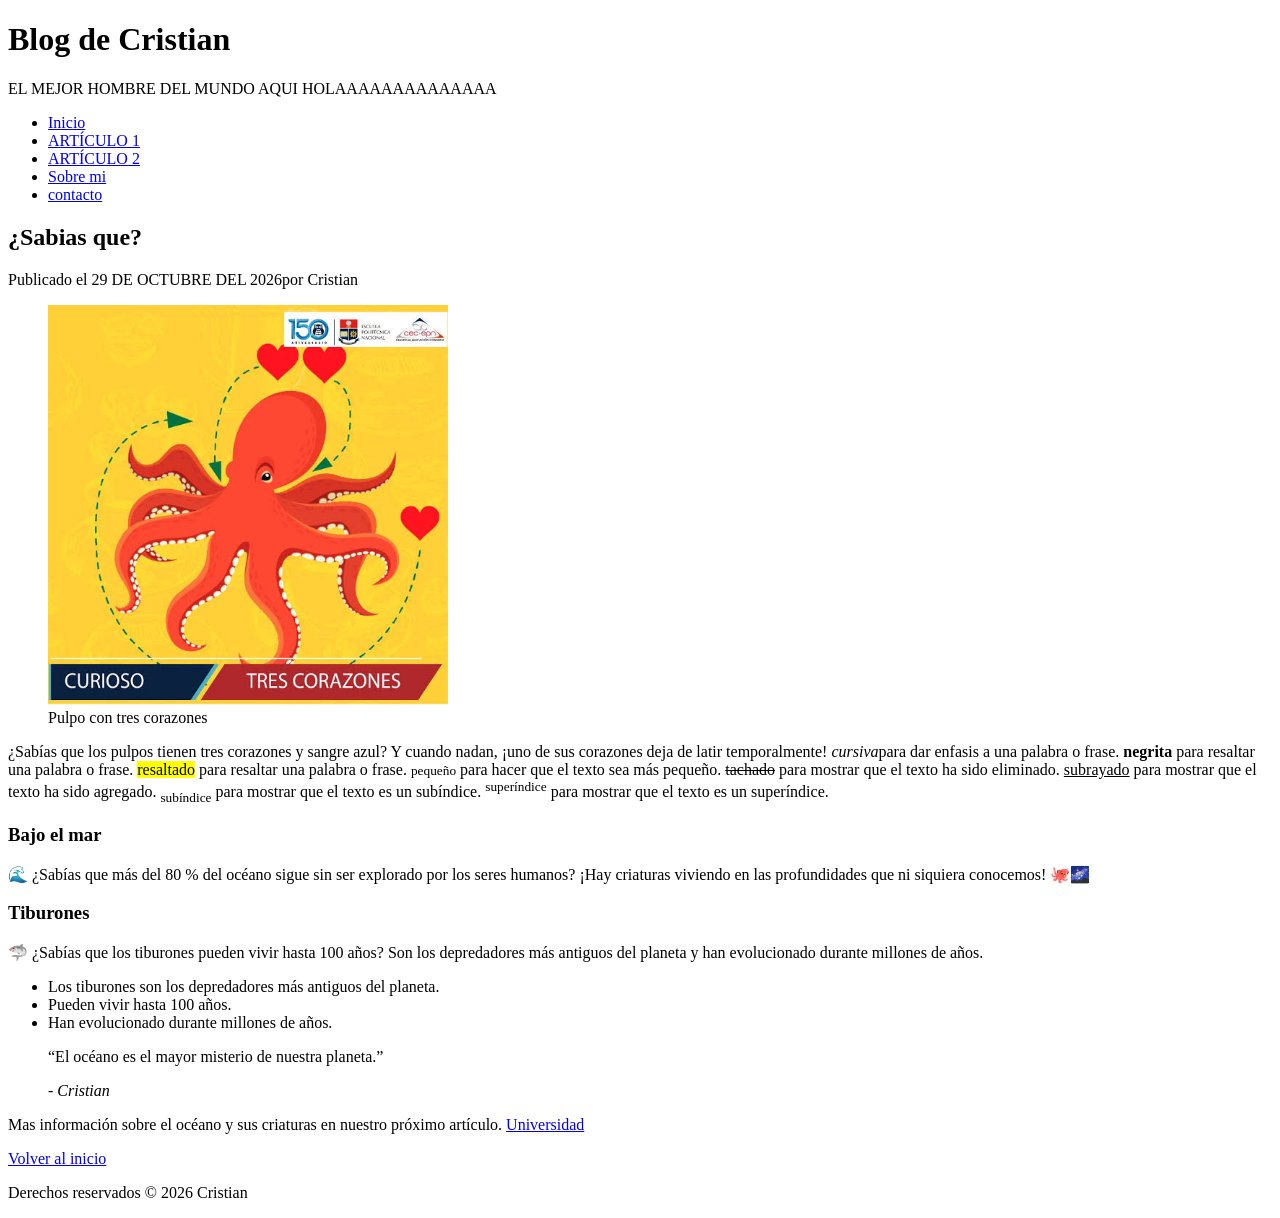
==== articulo-1.html @ b16bb5ea "Agregado las paginas y creado el articulo 1" ====
<!DOCTYPE html>
<html lang="es">

<head>
    <meta charset="UTF-8">
    <meta name="description" content="blog personal de cristian sobre desarrollo web">
    <meta name="viewport" content="width=device-width, initial-scale=1.0">
    <title>ARTÍCULO 1 | blog de cristian</title>
</head>
<body>
    <header>
        <h1>Blog de Cristian</h1>
        <p>EL MEJOR HOMBRE DEL MUNDO AQUI HOLAAAAAAAAAAAAAA<p>
        </nav>
            <ul>
                <li><a href="index.html">Inicio</a></li>
                <li><a href="articulo-1.html">ARTÍCULO 1</a></li>
                <li><a href="articulo-2.html">ARTÍCULO 2</a></li>
                <li><a href="sobre mi.html">Sobre mi</a></li>
                <li><a href="contacto">contacto</a></li>
            </ul>
        <nav>
    </header>
    <main>
        <article>
            <h2>¿Sabias que?</h2>
            <p>Publicado el <time datetime="2026-10-29">29 DE OCTUBRE DEL 2026</time>por Cristian</p>
            <figure>
                <img src="img/articulo1.jpeg" alt="Pulpo" width="400">
                <figcaption>Pulpo con tres corazones</figcaption>
            </figure>
            <p>
                ¿Sabías que los pulpos tienen tres corazones y sangre azul? 
            
                Y cuando nadan, ¡uno de sus corazones deja de latir temporalmente!
                <em>cursiva</em>para dar enfasis a una palabra o frase. <strong>negrita</strong> para resaltar una palabra o frase. <mark>resaltado</mark> para resaltar una palabra o frase. <small>pequeño</small> para hacer que el texto sea más pequeño. <del>tachado</del> para mostrar que el texto ha sido eliminado. <ins>subrayado</ins> para mostrar que el texto ha sido agregado. <sub>subíndice</sub> para mostrar que el texto es un subíndice. <sup>superíndice</sup> para mostrar que el texto es un superíndice.
            </P>
            <h3>Bajo el mar</h3>
            <p>🌊 ¿Sabías que más del 80 % del océano sigue sin ser explorado por los seres humanos? ¡Hay criaturas viviendo en las profundidades que ni siquiera conocemos! 🐙🌌</p>
            <h3>Tiburones</h3>
            <p>🦈 ¿Sabías que los tiburones pueden vivir hasta 100 años? Son los depredadores más antiguos del planeta y han evolucionado durante millones de años.</p>
            <ul>
                <li>Los tiburones son los depredadores más antiguos del planeta.</li>
                <li>Pueden vivir hasta 100 años.</li>
                <li>Han evolucionado durante millones de años.</li>
            </ul>

            <blockquote>
                <p>“El océano es el mayor misterio de nuestra planeta.”</p>
                <cite>- Cristian</cite>
            </blockquote>

            <p>Mas información sobre el océano y sus criaturas en nuestro próximo artículo. <a href="https://www.ups.edu.ec/" target="_blank">Universidad</a></p>
            <p><a href="index.html">Volver al inicio</a></p>
        </article>
    </main>
    <footer>
        <p>Derechos reservados © 2026 Cristian</p>
    </footer>
</body>
</html>
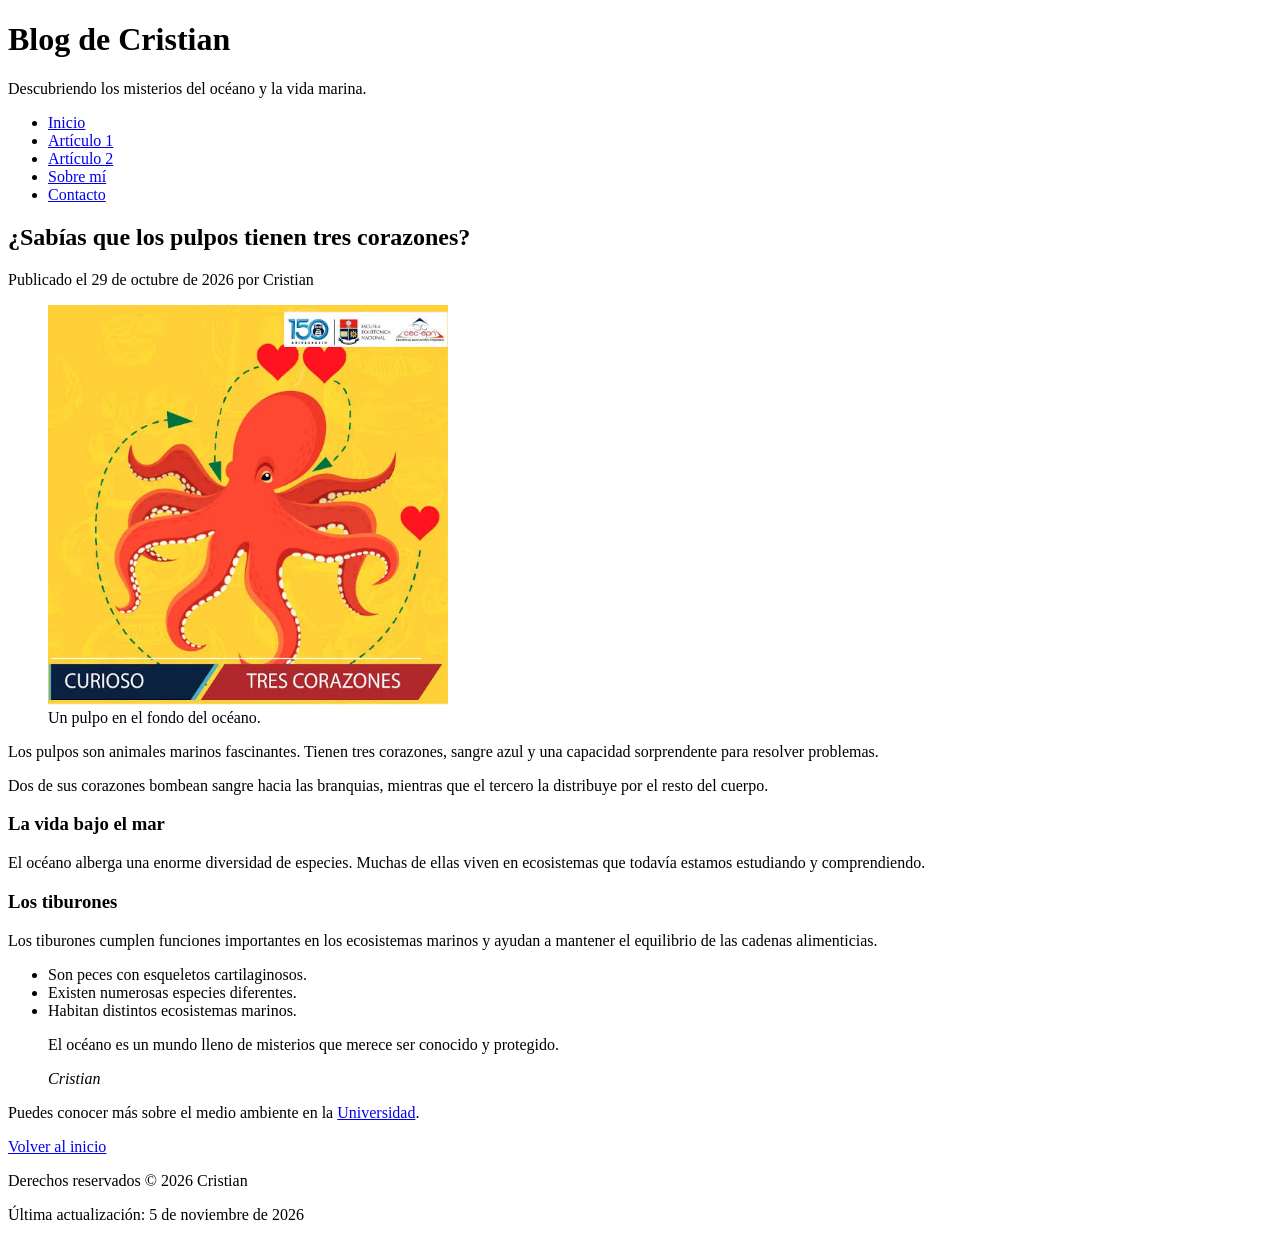
==== commit 7e4e1287: "Agregar articulo 2 con lista y tabla" ====
--- a/articulo-1.html
+++ b/articulo-1.html
@@ -1,61 +1,103 @@
+
 <!DOCTYPE html>
 <html lang="es">
-
 <head>
     <meta charset="UTF-8">
-    <meta name="description" content="blog personal de cristian sobre desarrollo web">
+    <meta name="description" content="Descubre curiosidades sobre los pulpos, sus tres corazones, su sangre azul y su inteligencia.">
     <meta name="viewport" content="width=device-width, initial-scale=1.0">
-    <title>ARTÍCULO 1 | blog de cristian</title>
+    <title>Los pulpos y sus curiosidades | Blog de Cristian</title>
 </head>
 <body>
     <header>
         <h1>Blog de Cristian</h1>
-        <p>EL MEJOR HOMBRE DEL MUNDO AQUI HOLAAAAAAAAAAAAAA<p>
-        </nav>
+        <p>Descubriendo los misterios del océano y la vida marina.</p>
+
+        <nav>
             <ul>
                 <li><a href="index.html">Inicio</a></li>
-                <li><a href="articulo-1.html">ARTÍCULO 1</a></li>
-                <li><a href="articulo-2.html">ARTÍCULO 2</a></li>
-                <li><a href="sobre mi.html">Sobre mi</a></li>
-                <li><a href="contacto">contacto</a></li>
+                <li><a href="articulo-1.html">Artículo 1</a></li>
+                <li><a href="articulo-2.html">Artículo 2</a></li>
+                <li><a href="sobre-mi.html">Sobre mí</a></li>
+                <li><a href="contacto.html">Contacto</a></li>
             </ul>
-        <nav>
+        </nav>
     </header>
+
     <main>
         <article>
-            <h2>¿Sabias que?</h2>
-            <p>Publicado el <time datetime="2026-10-29">29 DE OCTUBRE DEL 2026</time>por Cristian</p>
+            <h2>¿Sabías que los pulpos tienen tres corazones?</h2>
+
+            <p>
+                Publicado el
+                <time datetime="2026-10-29">29 de octubre de 2026</time>
+                por Cristian
+            </p>
+
             <figure>
-                <img src="img/articulo1.jpeg" alt="Pulpo" width="400">
-                <figcaption>Pulpo con tres corazones</figcaption>
+                <img src="img/articulo1.jpeg"
+                     alt="Pulpo en su hábitat marino"
+                     width="400">
+                <figcaption>Un pulpo en el fondo del océano.</figcaption>
             </figure>
+
             <p>
-                ¿Sabías que los pulpos tienen tres corazones y sangre azul? 
-            
-                Y cuando nadan, ¡uno de sus corazones deja de latir temporalmente!
-                <em>cursiva</em>para dar enfasis a una palabra o frase. <strong>negrita</strong> para resaltar una palabra o frase. <mark>resaltado</mark> para resaltar una palabra o frase. <small>pequeño</small> para hacer que el texto sea más pequeño. <del>tachado</del> para mostrar que el texto ha sido eliminado. <ins>subrayado</ins> para mostrar que el texto ha sido agregado. <sub>subíndice</sub> para mostrar que el texto es un subíndice. <sup>superíndice</sup> para mostrar que el texto es un superíndice.
-            </P>
-            <h3>Bajo el mar</h3>
-            <p>🌊 ¿Sabías que más del 80 % del océano sigue sin ser explorado por los seres humanos? ¡Hay criaturas viviendo en las profundidades que ni siquiera conocemos! 🐙🌌</p>
-            <h3>Tiburones</h3>
-            <p>🦈 ¿Sabías que los tiburones pueden vivir hasta 100 años? Son los depredadores más antiguos del planeta y han evolucionado durante millones de años.</p>
+                Los pulpos son animales marinos fascinantes.
+                Tienen tres corazones, sangre azul y una capacidad
+                sorprendente para resolver problemas.
+            </p>
+
+            <p>
+                Dos de sus corazones bombean sangre hacia las
+                branquias, mientras que el tercero la distribuye
+                por el resto del cuerpo.
+            </p>
+
+            <h3>La vida bajo el mar</h3>
+            <p>
+                El océano alberga una enorme diversidad de especies.
+                Muchas de ellas viven en ecosistemas que todavía
+                estamos estudiando y comprendiendo.
+            </p>
+
+            <h3>Los tiburones</h3>
+            <p>
+                Los tiburones cumplen funciones importantes
+                en los ecosistemas marinos y ayudan a mantener
+                el equilibrio de las cadenas alimenticias.
+            </p>
+
             <ul>
-                <li>Los tiburones son los depredadores más antiguos del planeta.</li>
-                <li>Pueden vivir hasta 100 años.</li>
-                <li>Han evolucionado durante millones de años.</li>
+                <li>Son peces con esqueletos cartilaginosos.</li>
+                <li>Existen numerosas especies diferentes.</li>
+                <li>Habitan distintos ecosistemas marinos.</li>
             </ul>
 
             <blockquote>
-                <p>“El océano es el mayor misterio de nuestra planeta.”</p>
-                <cite>- Cristian</cite>
+                <p>
+                    El océano es un mundo lleno de misterios
+                    que merece ser conocido y protegido.
+                </p>
+                <cite>Cristian</cite>
             </blockquote>
 
-            <p>Mas información sobre el océano y sus criaturas en nuestro próximo artículo. <a href="https://www.ups.edu.ec/" target="_blank">Universidad</a></p>
+            <p>
+                Puedes conocer más sobre el medio ambiente
+                en la
+                <a href="https://www.ups.edu.ec/"
+                   target="_blank"
+                   rel="noopener">Universidad</a>.
+            </p>
+
             <p><a href="index.html">Volver al inicio</a></p>
         </article>
     </main>
+
     <footer>
         <p>Derechos reservados © 2026 Cristian</p>
+        <p>
+            Última actualización:
+            <time datetime="2026-11-05">5 de noviembre de 2026</time>
+        </p>
     </footer>
 </body>
 </html>
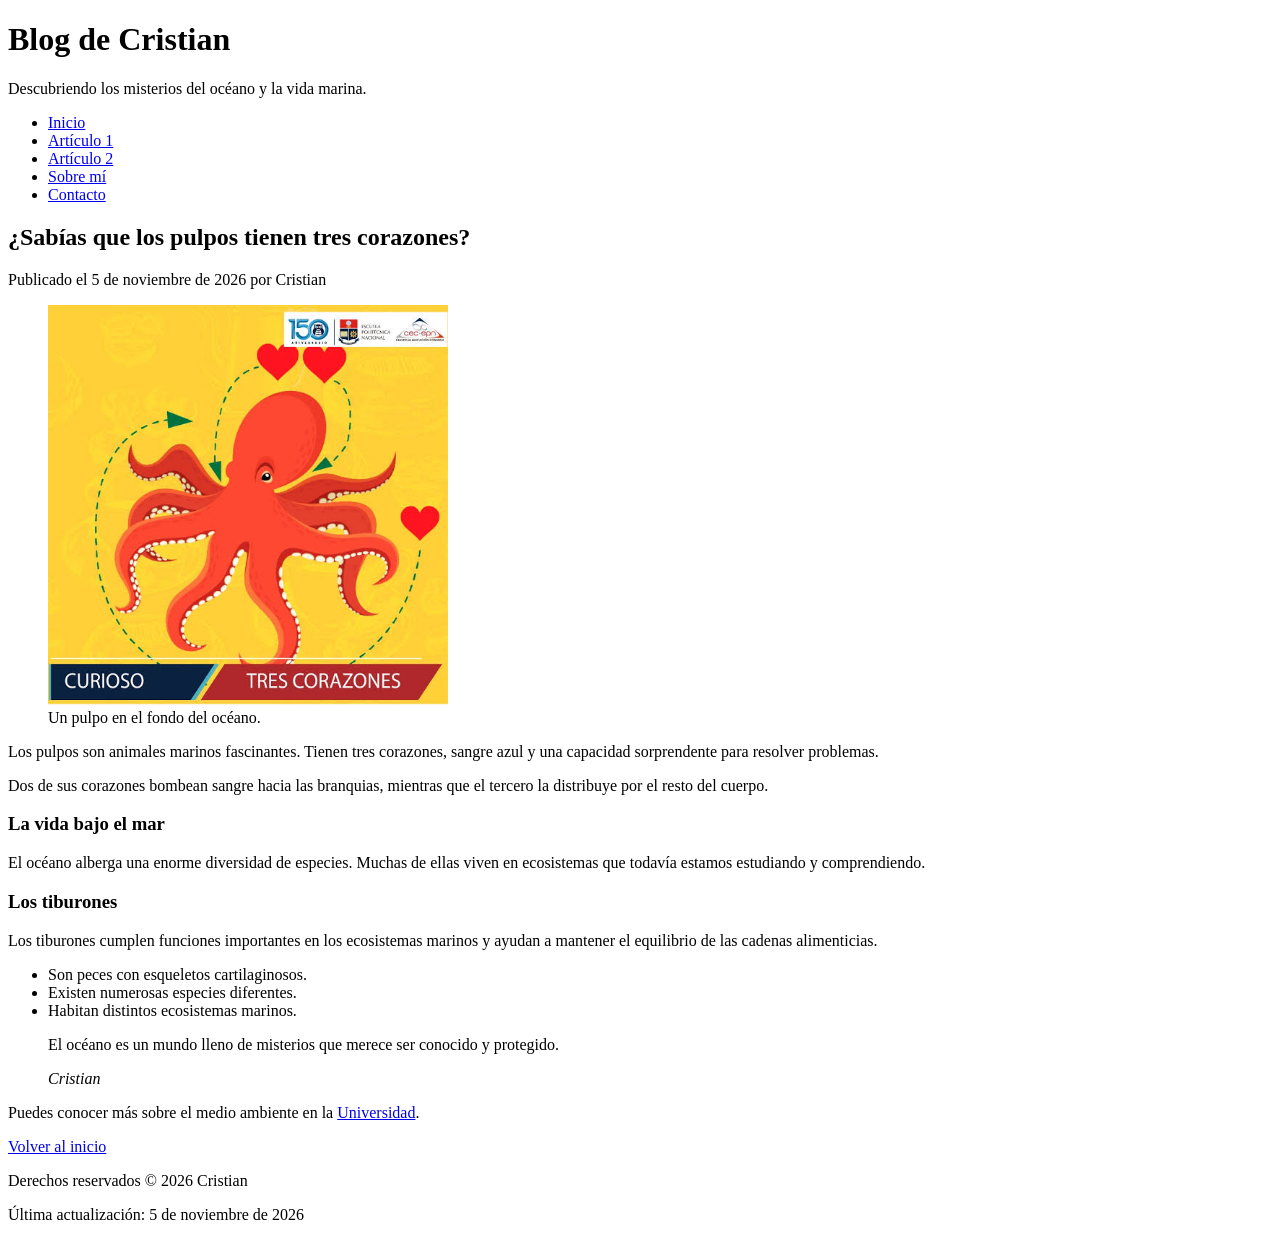
==== commit b24df306: "Revisa enlaces, valida HTML y actualiza pie de pagina" ====
--- a/articulo-1.html
+++ b/articulo-1.html
@@ -29,7 +29,7 @@
 
             <p>
                 Publicado el
-                <time datetime="2026-10-29">29 de octubre de 2026</time>
+                <time datetime="2026-11-05">5 de noviembre de 2026</time>
                 por Cristian
             </p>
 
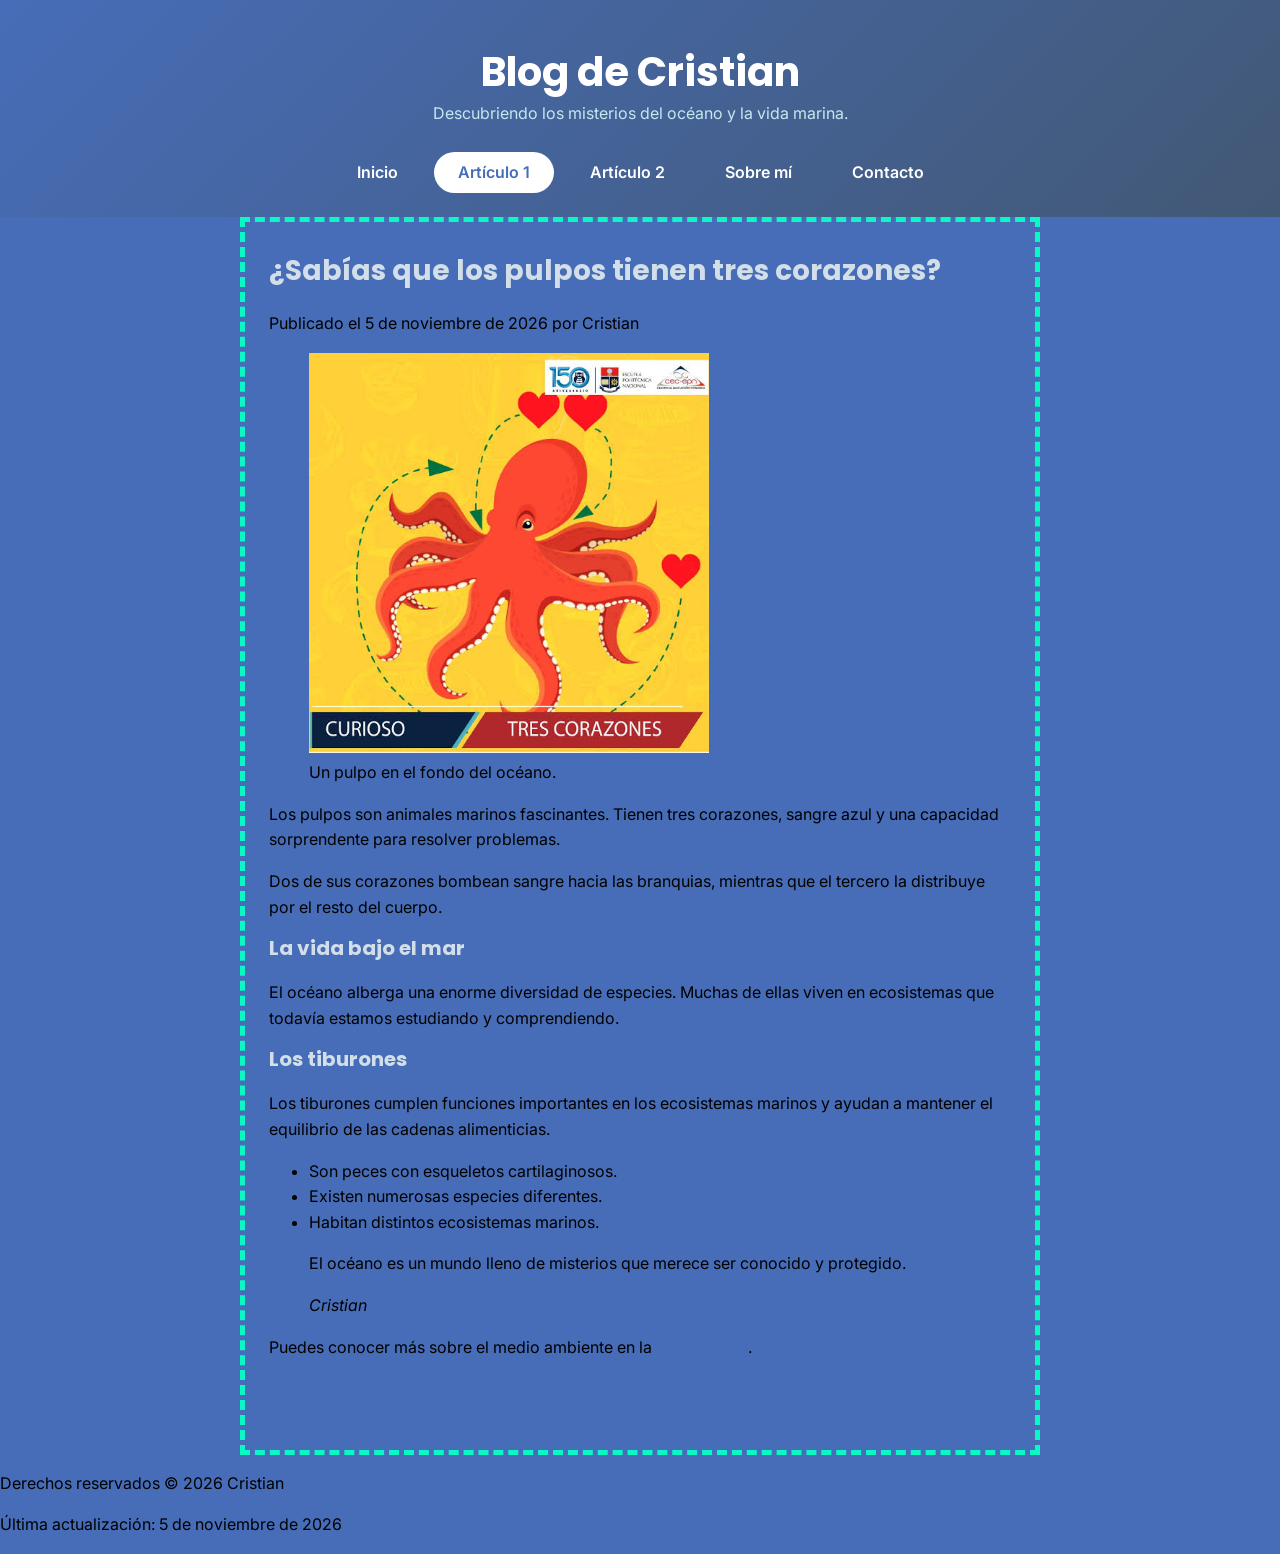
==== commit 31262bbf: "feat/Agregar hojas de estilos" ====
--- a/articulo-1.html
+++ b/articulo-1.html
@@ -6,6 +6,7 @@
     <meta name="description" content="Descubre curiosidades sobre los pulpos, sus tres corazones, su sangre azul y su inteligencia.">
     <meta name="viewport" content="width=device-width, initial-scale=1.0">
     <title>Los pulpos y sus curiosidades | Blog de Cristian</title>
+    <link rel="stylesheet" href="css/estilos.css">
 </head>
 <body>
     <header>
@@ -15,7 +16,7 @@
         <nav>
             <ul>
                 <li><a href="index.html">Inicio</a></li>
-                <li><a href="articulo-1.html">Artículo 1</a></li>
+                <li><a href="articulo-1.html"class="activo">Artículo 1</a></li>
                 <li><a href="articulo-2.html">Artículo 2</a></li>
                 <li><a href="sobre-mi.html">Sobre mí</a></li>
                 <li><a href="contacto.html">Contacto</a></li>
--- a/css/estilos.css
+++ b/css/estilos.css
@@ -0,0 +1,133 @@
+/* Estilos para el blog de Cristian */
+
+/* importar fuentes de google */
+@import url("https://fonts.googleapis.com/css2?family=Inter:wght@400;600&family=poppins:wght@600;700&display=swap");
+
+/* crear variables */
+:root {
+    /* colores */
+    --color-principal:#476db8;
+    --color-secundario: #425875;
+    --color-texto: #d2dee8;
+    --color-fondo: #6290c8;
+    --color-superficie: #fff;
+    --color-texto-suave: #82a8d7;
+    --color-borde: #09f9c5;
+
+    /* tipografia */
+    --fuente-texto: 'Inter',system-ui, sans-serif;
+    --fuente-titulo: 'Poppins',system-ui, sans-serif;
+
+    /* medidas */
+    --ancho-maximo: 1200px;
+    --ancho-contenido: 800px;
+
+}
+/* correccion del calculo del tamaño de las cajas box */
+*,
+*::before,
+*::after {
+    box-sizing: border-box;
+}
+
+body {
+    background-color: var(--color-principal);
+    font-family: var(--fuente-texto);
+    font-size: 1rem;
+    line-height: 1.6;
+    margin: 0;
+    padding: 0;
+}
+
+
+h1, h2, h3{
+    font-family: var(--fuente-titulo);
+    color: var(--color-texto);
+    margin-top: 0;
+    line-height: 1.2;
+}
+
+h1 {
+    font-size: 2.5rem;
+}
+
+h2 {
+    font-size: 1.75rem;
+}
+
+h3 {
+    font-size: 1.25rem;
+}
+
+/* estilos a los enlaces */
+a {
+    color: var(--color-principal);
+    text-decoration: none;
+    font-weight: 600;
+}
+
+a:hover {
+    color: var(--color-principal);
+    text-decoration: underline;
+}
+main {
+    max-width: var(--ancho-contenido);
+    margin: 0 auto;
+    padding:2rem 1.5rem;
+    border: 5px dashed var(--color-borde);
+}
+
+/* Encabezado */
+
+header {
+    background: linear-gradient(135deg, var(--color-principal), var(--color-secundario));
+    color: var(--color-texto);
+    padding: 3rem 1.5rem 1.5rem;
+    text-align: center;
+}
+
+header h1 {
+    color: white;
+    font-family: var(--fuente-titulo);
+    font-size: 2.5rem;
+    margin: 0 0 5px;
+}
+
+header p {
+    color: #C5E8EF;
+    margin: 0 0 25px;
+}
+
+/* =====================================
+   MENÚ DE NAVEGACIÓN
+   ===================================== */
+
+nav ul {
+    display: flex;
+    justify-content: center;
+    flex-wrap: wrap;
+    gap: 12px;
+    list-style: none;
+    padding: 0;
+    margin: 0;
+}
+
+nav a {
+    display: block;
+    color: white;
+    text-decoration: none;
+    font-weight: 600;
+    padding: 0.5rem 1.5rem;
+    border-radius: 999px;
+    transition: background-color 0.2s;
+}
+
+nav a:hover {
+    background-color: var(--color-principal);
+    color: white;
+}
+
+nav a.activo {
+    background-color: white;
+    color: var(--color-principal);
+}
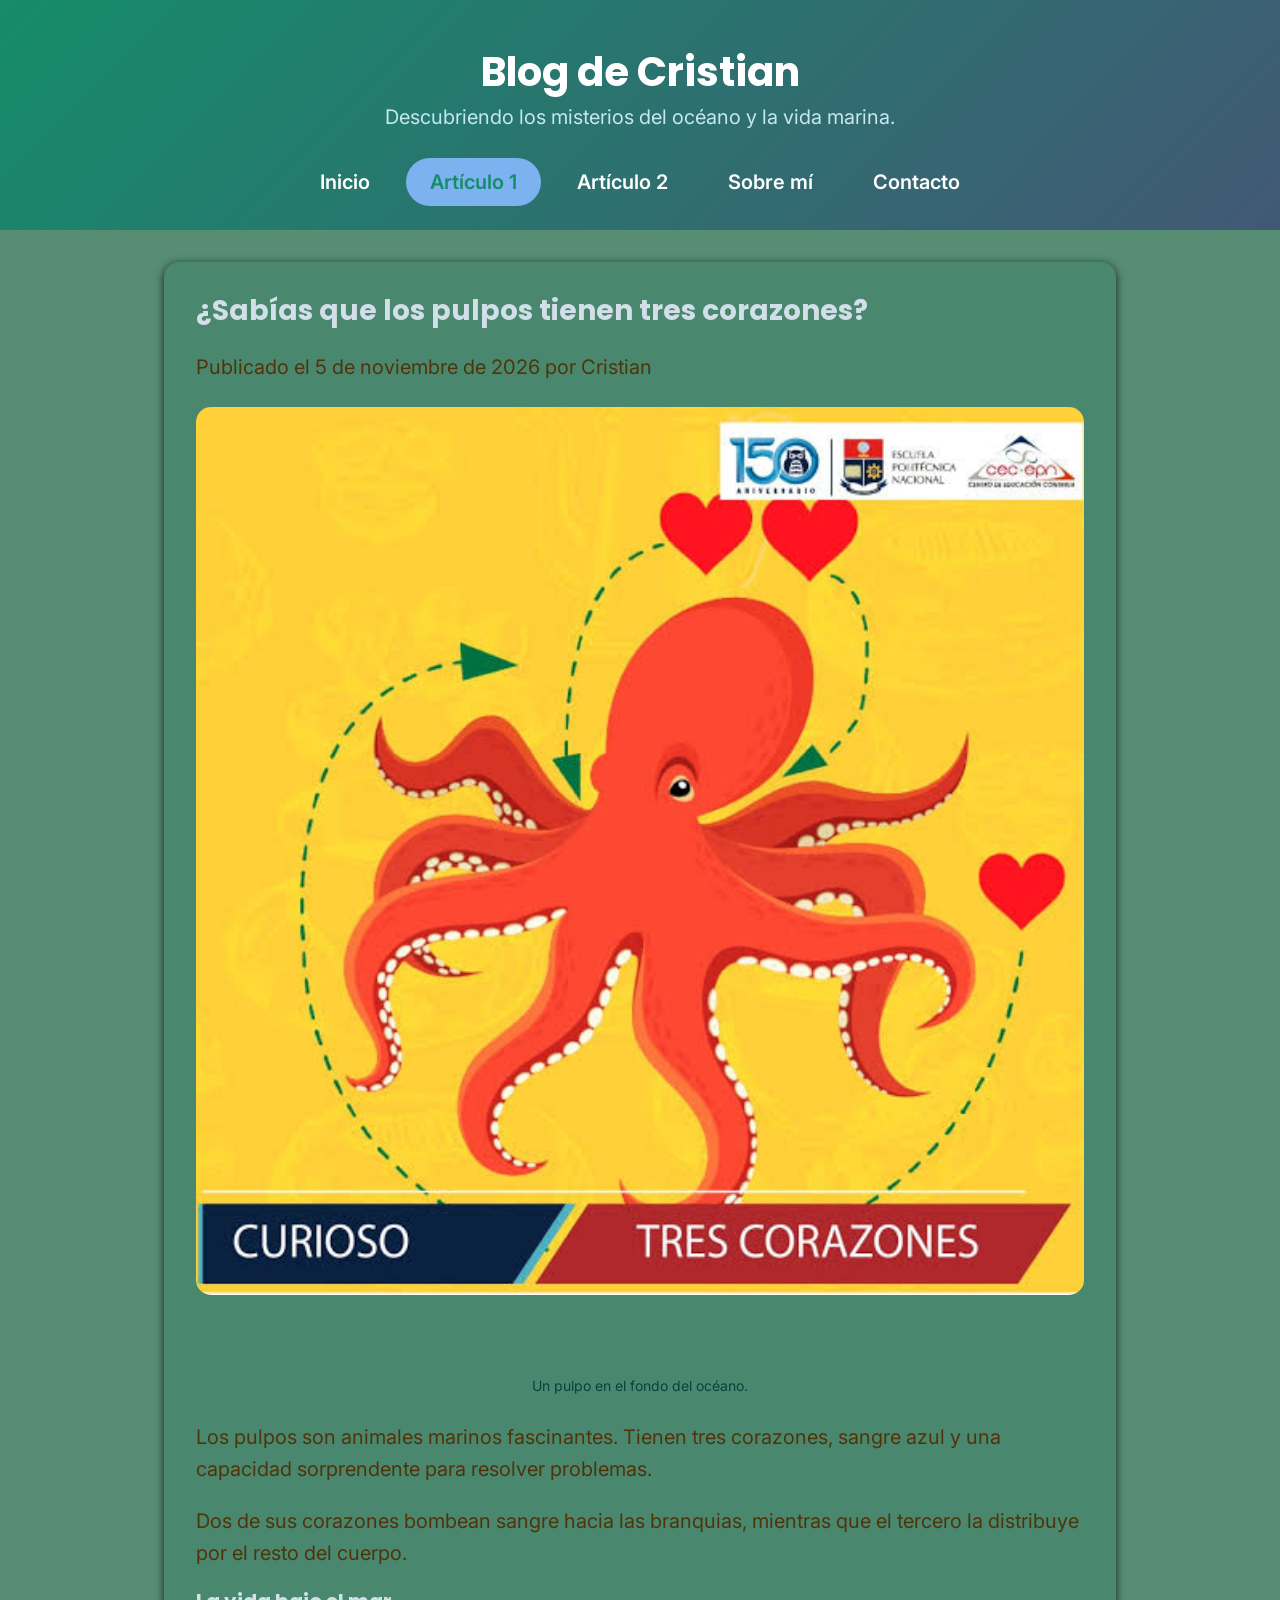
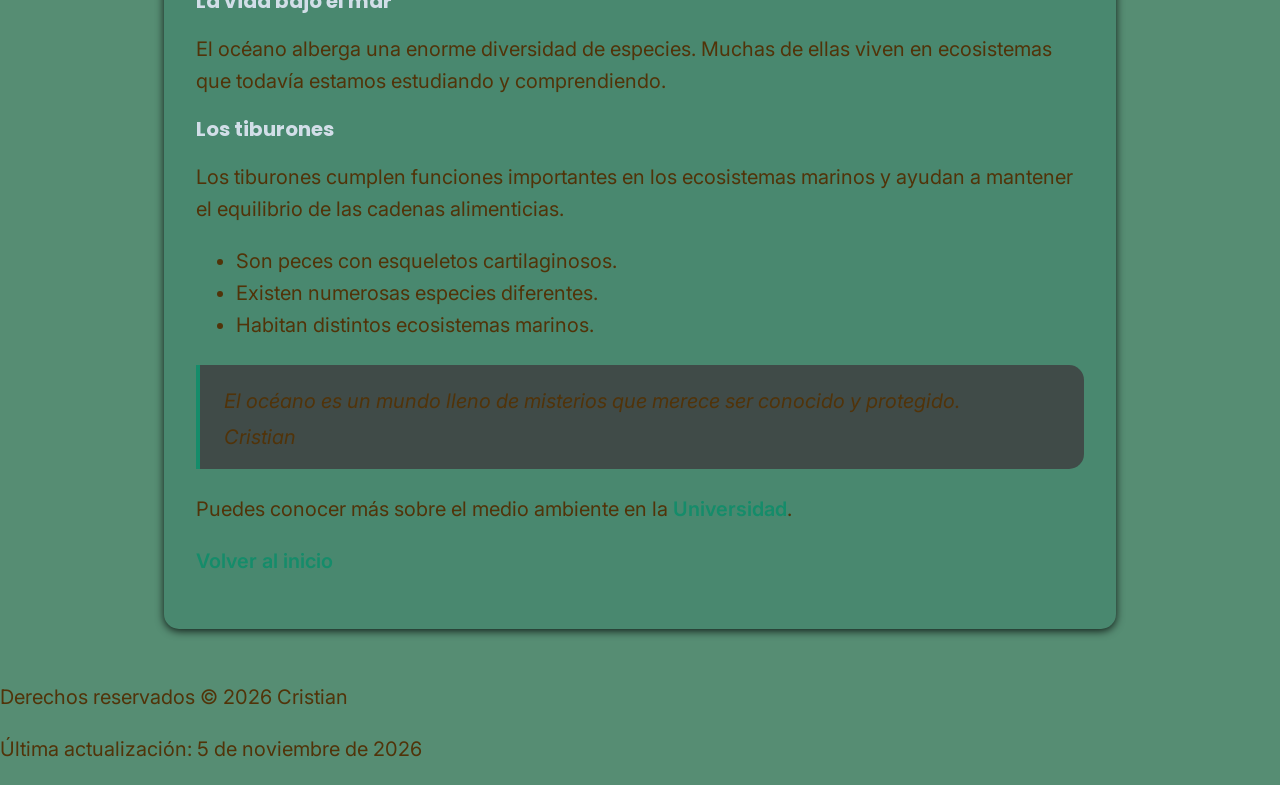
==== commit 2d130531: "feat/Estilos de imagen, tabla y paginas" ====
--- a/articulo-1.html
+++ b/articulo-1.html
@@ -37,7 +37,7 @@
             <figure>
                 <img src="img/articulo1.jpeg"
                      alt="Pulpo en su hábitat marino"
-                     width="400">
+                     width="900">
                 <figcaption>Un pulpo en el fondo del océano.</figcaption>
             </figure>
 
--- a/css/estilos.css
+++ b/css/estilos.css
@@ -6,22 +6,25 @@
 /* crear variables */
 :root {
     /* colores */
-    --color-principal:#476db8;
+    --color-principal:#158c6a;
     --color-secundario: #425875;
     --color-texto: #d2dee8;
-    --color-fondo: #6290c8;
-    --color-superficie: #fff;
-    --color-texto-suave: #82a8d7;
-    --color-borde: #09f9c5;
+    --color-fondo: #3e3f41d3;
+    --color-superficie: hsl(156, 30%, 41%);
+    --color-texto-suave: #0b403d;
 
     /* tipografia */
     --fuente-texto: 'Inter',system-ui, sans-serif;
     --fuente-titulo: 'Poppins',system-ui, sans-serif;
 
     /* medidas */
-    --ancho-maximo: 1200px;
-    --ancho-contenido: 800px;
-
+    --ancho-maximo: 1080px;
+    --ancho-contenido: 1000px;
+
+    /* tarjetas */
+    --radio: 15px;
+    --sombra: 0 2px 8px rgba(0, 0, 0, 0.8);
+    --sombra-fuerte: 0 8px 20px rgba(0, 0, 0, 0.12);
 }
 /* correccion del calculo del tamaño de las cajas box */
 *,
@@ -31,12 +34,12 @@
 }
 
 body {
-    background-color: var(--color-principal);
+    background-color: rgba(9, 89, 52, 0.688);
+    color: rgb(81, 51, 9);
+    margin: 0;
     font-family: var(--fuente-texto);
-    font-size: 1rem;
+    font-size: 1.25rem;
     line-height: 1.6;
-    margin: 0;
-    padding: 0;
 }
 
 
@@ -74,22 +77,19 @@
     max-width: var(--ancho-contenido);
     margin: 0 auto;
     padding:2rem 1.5rem;
-    border: 5px dashed var(--color-borde);
 }
 
 /* Encabezado */
 
 header {
     background: linear-gradient(135deg, var(--color-principal), var(--color-secundario));
-    color: var(--color-texto);
+    color: #fdfdfd;
     padding: 3rem 1.5rem 1.5rem;
     text-align: center;
 }
 
 header h1 {
     color: white;
-    font-family: var(--fuente-titulo);
-    font-size: 2.5rem;
     margin: 0 0 5px;
 }
 
@@ -128,6 +128,144 @@
 }
 
 nav a.activo {
-    background-color: white;
+    background-color: rgb(124, 178, 239);
     color: var(--color-principal);
+}
+
+/*tarjetas de los articulos*/
+.tarjetas {
+    display:grid;
+    grid-template-columns:repeat(auto-fit, minmax(280px, 1fr));
+    gap: 1.5rem;
+}
+
+.tarjeta {
+    background-color: var(--color-superficie);
+    border: 1px solid var(--color-borde);
+    border-radius: var(--radio);
+    box-shadow: var(--sombra);
+    padding: 1.5rem;
+    transition: transform 0.2s, box-shadow 0.2s;
+    display: flex;
+    flex-direction: column;
+}
+
+.tarjeta h3 {
+    margin-top: 0;
+}
+
+.tarjeta time {
+    color: var(--color-texto-suave);
+    font-size: 0.875rem;
+}
+
+.tarjeta:hover {
+    transform: translateY(-10px);
+    box-shadow: var(--sombra-fuerte);
+}
+.tarjeta .boton {
+    margin-top: auto;
+    align-self: flex-start;
+}
+
+.boton {
+    display: inline-block;
+    background-color: var(--color-principal);
+    color: rgb(0, 0, 0);
+    padding: 0.6rem 1.25rem;
+    border-radius: 9999px;
+    transition: background-color 0.2s;
+}
+
+.boton:hover {
+    background-color: var(--color-principal);
+    color: #fff;
+    text-decoration: none;
+}
+
+/*estilos a los articulos*/
+
+main article {
+    background-color: var(--color-superficie);
+    border-radius: var(--radio);
+    box-shadow: var(--sombra);
+    padding: 2rem;
+}
+
+main article h2 {
+    margin-top: 0;
+}
+
+/*imagenes responsivas*/
+img {
+    max-width: 100%;
+    height: auto;
+    border-radius: var(--radio);
+    display: block;
+    margin: auto;
+}
+
+figure {
+    margin: 1.5rem 0;
+}
+
+figcaption {
+    margin-top: 5rem;
+    color: var(--color-texto-suave);
+    font-size: 0.875rem;
+    text-align: center;
+}
+
+main > article > img {
+    margin: 1.5rem;
+}
+
+/*citas*/
+blockquote {
+    margin: 1.5rem 0;
+    padding: 1rem 1.5rem;
+    background-color: var(--color-fondo);
+    border-left: 4px solid var(--color-principal);
+    border-radius: 0 var(--radio) var(--radio)0;
+    font-style: italic;
+}       
+
+blockquote p {
+    margin: 0.25rem 0;
+}
+
+/*tabla de contenido*/
+table {
+    width: 100%;
+    border-collapse: collapse;
+    margin: 1.5rem 0;   
+}   
+ th, td {
+    border: 1px solid var(--color-borde);
+    padding: 0.75rem;
+    text-align: left;
+}
+
+thead {
+    background-color: var(--color-fondo);
+    color: #000;
+}
+
+caption {
+    caption-side: top;
+    text-align: center;
+    font-size: 0.875rem;
+    color: var(--color-texto-suave);
+    margin-top: 0.5rem;
+}
+
+tbody td:hover {
+    background-color: var(--color-fondo);
+}
+
+.pagina-simple {
+    background-color: var(--color-superficie);
+    border-radius: var(--radio);
+    box-shadow: var(--sombra);
+    padding: 2rem;
 }
